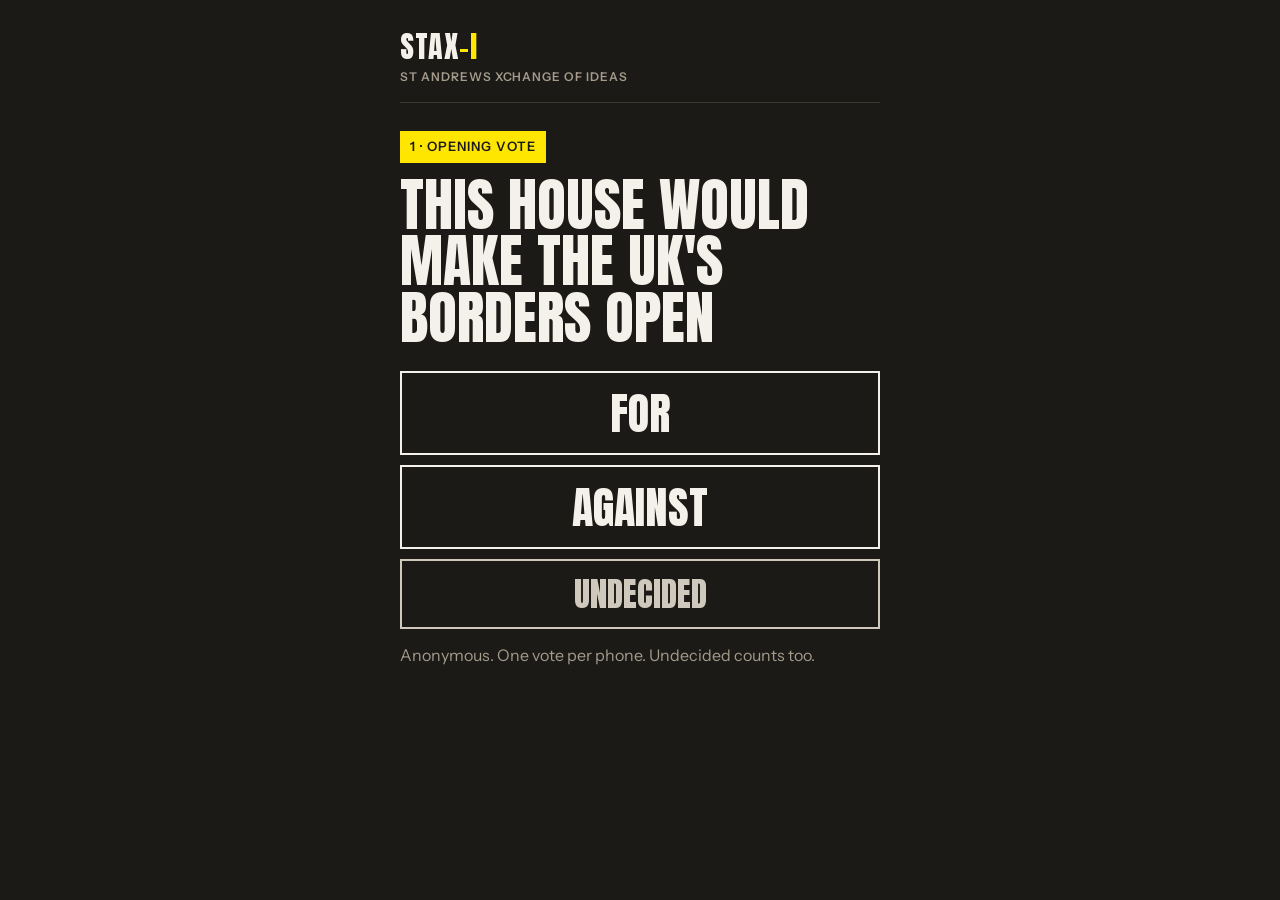
==== docs/1/index.html @ e6bc2e00 "Add debate-night opening/final votes, follow-up form and results page Co-Authored-By: Claude Opus 5." ====
<!doctype html>
<html lang="en-GB">
<head>
<meta charset="utf-8">
<meta name="viewport" content="width=device-width, initial-scale=1, viewport-fit=cover">
<title>STAX-I · Opening vote</title>
<meta name="robots" content="noindex">
<meta name="theme-color" content="#1C1A17">
<link rel="stylesheet" href="../debate.css">
</head>
<body>
<div class="wrap">
  <header><div class="mark">STAX<b>-I</b></div><div class="label" style="margin-top:6px">St Andrews Xchange of Ideas</div></header>
  <main>
    <section class="screen on" id="s-vote" aria-labelledby="h-vote">
      <span class="phase">1 · Opening vote</span>
      <h1 id="h-vote">This House Would Make the UK's Borders Open</h1>
      <div class="opts" role="group" aria-label="Your vote">
        <button type="button" data-vote="for">For</button>
        <button type="button" data-vote="against">Against</button>
        <button type="button" class="und" data-vote="undecided">Undecided</button>
      </div>
      <p class="err" id="vote-err" role="alert" hidden>That didn't go through. Check your signal and tap again.</p>
      <p class="note">Anonymous. One vote per phone. Undecided counts too.</p>
    </section>

    <section class="screen" id="s-closed" aria-labelledby="h-closed">
      <span class="phase">1 · Opening vote</span>
      <p class="big" id="h-closed">The opening vote isn’t open.</p>
      <p class="note">The chair will tell you when to vote. This page will open by itself, so keep it open.</p>
    </section>

    <section class="screen" id="s-done" aria-labelledby="h-done" aria-live="polite">
      <span class="phase">1 · Opening vote</span>
      <p class="big" id="h-done">Vote counted.<br><b id="you"></b></p>
      <p class="note">Thank you. Keep this paper: you’ll scan the second code for the final vote at the end.</p>

    </section>
  </main>
</div>
<script>window.PHASE = "open";</script>
<script src="../debate.js"></script>
</body>
</html>
---- docs/debate.css ----
/* Debate-night voting pages. Same faces and tokens as index.html. */
@font-face{font-family:"Anton";src:url(fonts/anton-400.woff2) format("woff2");font-display:swap}
@font-face{font-family:"Instrument Sans";src:url(fonts/instrument-sans-400.woff2) format("woff2");font-weight:400;font-display:swap}
@font-face{font-family:"Instrument Sans";src:url(fonts/instrument-sans-600.woff2) format("woff2");font-weight:600;font-display:swap}
:root{
  --ink:#1C1A17; --ink-2:#26231F; --paper:#F4F1EA; --paper-soft:#CFC9BD; --muted:#A39B8B;
  --line:#3A362F; --hazard:#FFE600;
  --display:"Anton",Impact,sans-serif; --text:"Instrument Sans",system-ui,sans-serif;
}
*{box-sizing:border-box}
html,body{margin:0;background:var(--ink);color:var(--paper)}
body{font-family:var(--text);font-size:16px;line-height:1.5;min-height:100svh;-webkit-font-smoothing:antialiased}
button{font:inherit;color:inherit;-webkit-appearance:none;appearance:none;border-radius:0;touch-action:manipulation;-webkit-tap-highlight-color:transparent}
:focus-visible{outline:3px solid var(--hazard);outline-offset:3px}
.wrap{max-width:520px;margin:0 auto;padding:20px 20px 40px}
header{padding:12px 0 16px;border-bottom:1px solid var(--line)}
.mark{font-family:var(--display);font-size:30px;line-height:1;letter-spacing:.5px}
.mark b{font-weight:400;color:var(--hazard)}
.label{font-weight:600;font-size:12px;letter-spacing:.08em;text-transform:uppercase;color:var(--muted)}
.phase{display:inline-block;margin-top:28px;padding:6px 10px;background:var(--hazard);color:var(--ink);font-weight:600;font-size:13px;letter-spacing:.08em;text-transform:uppercase}
h1{font-family:var(--display);font-weight:400;text-transform:uppercase;line-height:.98;margin:14px 0 0;font-size:46px;text-wrap:balance}
.screen{display:none}
.screen.on{display:block;animation:in .25s ease both}
@keyframes in{from{opacity:0}to{opacity:1}}
@media (prefers-reduced-motion:reduce){.screen.on{animation:none}}
.opts{display:grid;gap:10px;margin-top:24px}
.opts button{min-height:84px;background:none;border:2px solid var(--paper);cursor:pointer;font-family:var(--display);font-size:44px;line-height:1;text-transform:uppercase}
.opts button.und{border-color:var(--paper-soft);color:var(--paper-soft);font-size:34px;min-height:70px}
.opts button:disabled{opacity:.5;cursor:wait}
.opts button.picked{background:var(--hazard);border-color:var(--hazard);color:var(--ink)}
.note{margin-top:14px;color:var(--muted)}
.big{font-family:var(--display);text-transform:uppercase;font-size:64px;line-height:.95;margin-top:28px}
.big b{font-weight:400;color:var(--hazard)}
.err{margin-top:14px;color:var(--hazard);font-weight:600}
.retry{margin-top:14px;width:100%;min-height:56px;border:0;background:var(--hazard);color:var(--ink);font-family:var(--display);font-size:22px;text-transform:uppercase;cursor:pointer}
@media (min-width:600px){h1{font-size:58px}}
/* Optional follow-up form (final vote only) */
.follow{margin-top:30px;padding-top:22px;border-top:1px solid var(--line)}
.follow h2{font-family:var(--display);font-weight:400;text-transform:uppercase;font-size:32px;line-height:1;margin:0}
.field{display:grid;gap:8px;margin-top:18px}
.field label{font-weight:600}
.field .hint{color:var(--muted);font-size:14px;font-weight:400}
.input{width:100%;padding:14px;background:var(--ink-2);border:1px solid #8C8473;border-bottom:2px solid var(--paper-soft);border-radius:0;font:inherit;font-size:17px;color:var(--paper)}
textarea.input{min-height:96px;resize:vertical}
.send{margin-top:18px;width:100%;min-height:58px;border:0;background:var(--hazard);color:var(--ink);font-family:var(--display);font-size:22px;letter-spacing:.5px;text-transform:uppercase;cursor:pointer}
.send:disabled{opacity:.6;cursor:wait}
.privacy{margin-top:12px;color:var(--paper-soft);font-size:14px}
.thanks{margin-top:18px;font-weight:600;color:var(--hazard)}
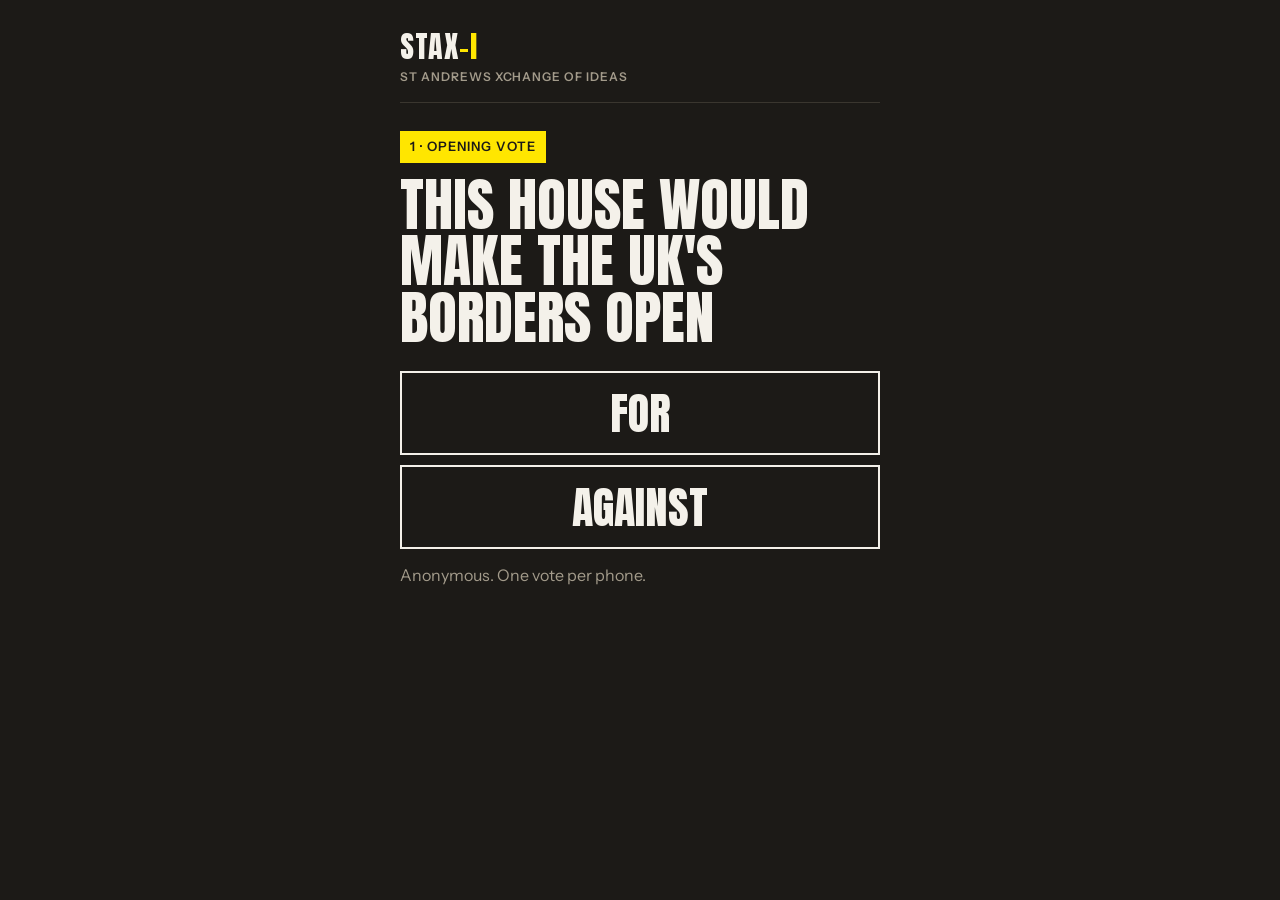
==== commit fc46d24a: "Debate votes: For and Against only Co-Authored-By: Claude Opus 5.5 <noreply@anthropic.com> Claude-Se" ====
--- a/docs/1/index.html
+++ b/docs/1/index.html
@@ -18,10 +18,9 @@
       <div class="opts" role="group" aria-label="Your vote">
         <button type="button" data-vote="for">For</button>
         <button type="button" data-vote="against">Against</button>
-        <button type="button" class="und" data-vote="undecided">Undecided</button>
       </div>
       <p class="err" id="vote-err" role="alert" hidden>That didn't go through. Check your signal and tap again.</p>
-      <p class="note">Anonymous. One vote per phone. Undecided counts too.</p>
+      <p class="note">Anonymous. One vote per phone.</p>
     </section>
 
     <section class="screen" id="s-closed" aria-labelledby="h-closed">
@@ -39,6 +38,7 @@
   </main>
 </div>
 <script>window.PHASE = "open";</script>
+<script src="../debate-config.js"></script>
 <script src="../debate.js"></script>
 </body>
 </html>
